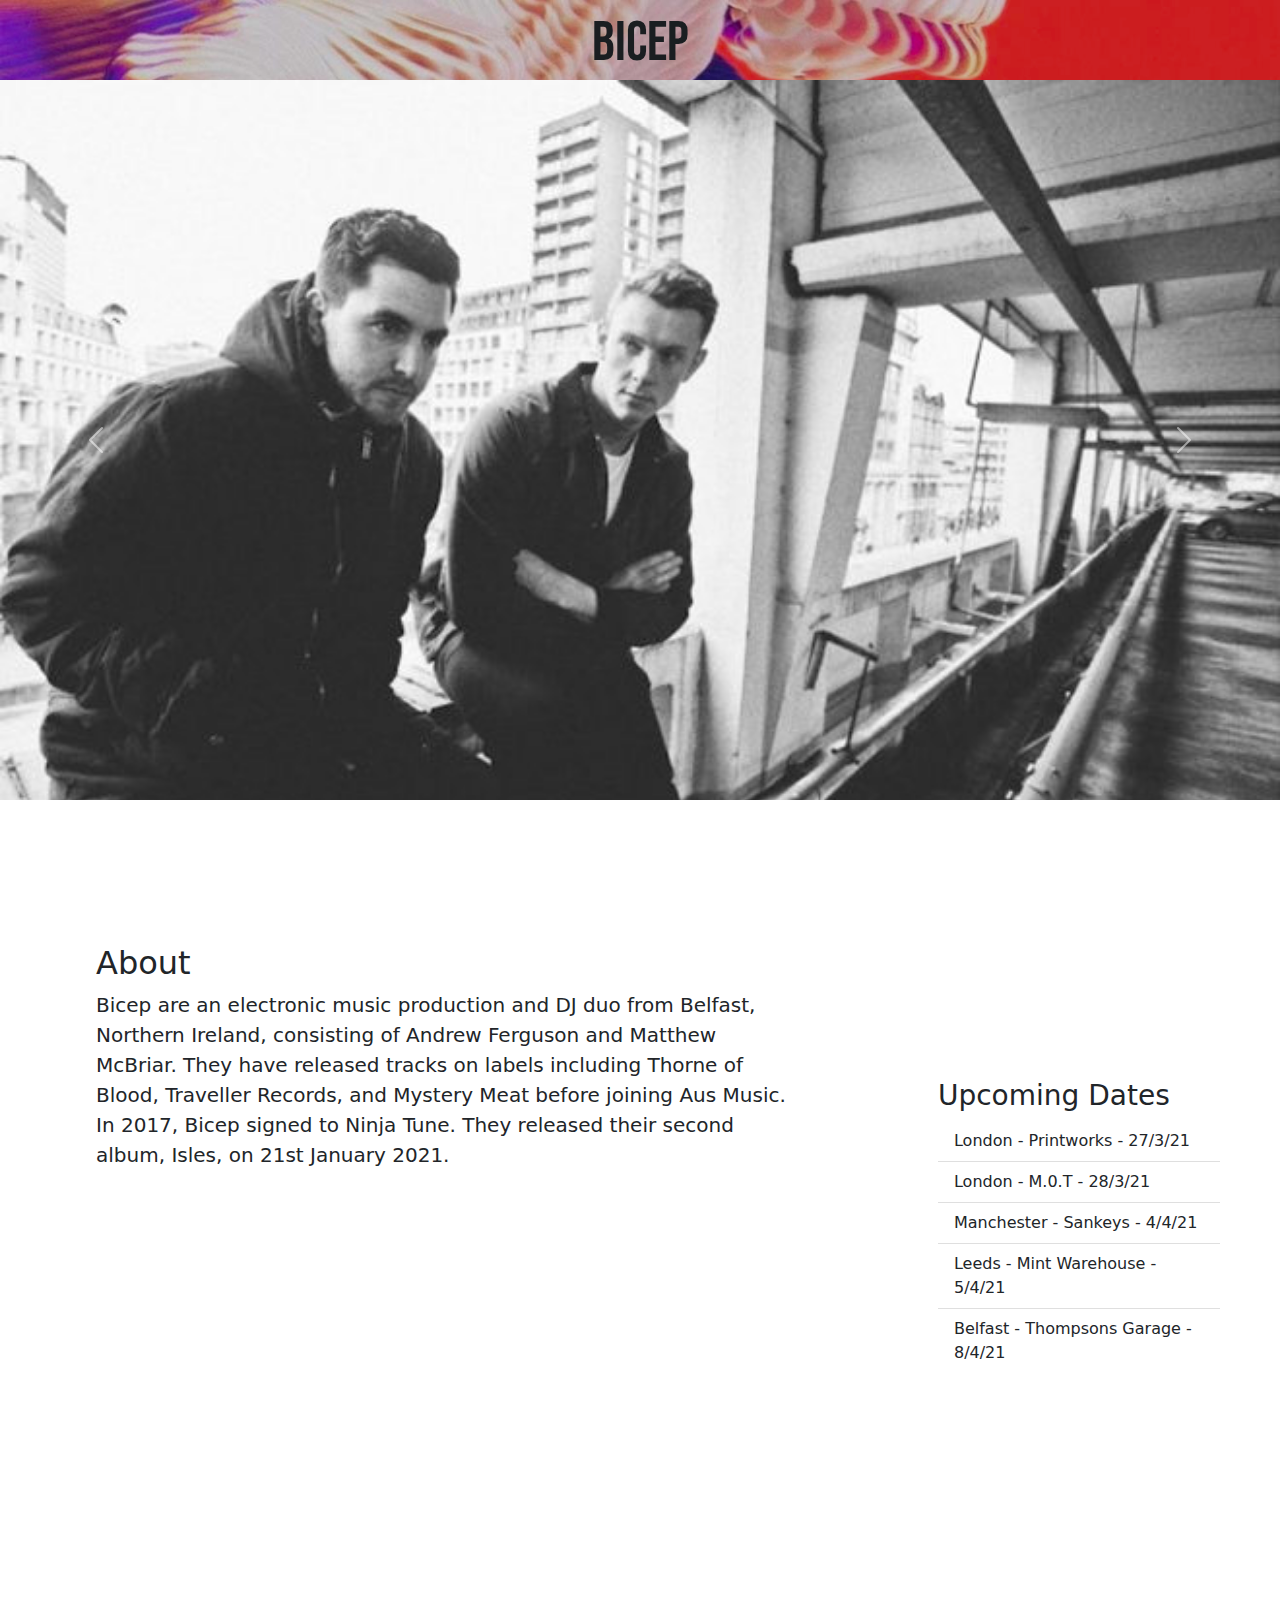
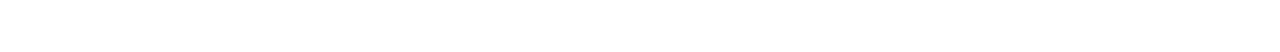
==== index.html @ d3d13f24 "change directory structure" ====
<!DOCTYPE html>
<html lang="en">
<head>
    <meta charset="UTF-8">
    <meta http-equiv="X-UA-Compatible" content="IE=edge">
    <meta name="viewport" content="width=device-width, initial-scale=1.0">
    <!--Bootstrap CSS-->
    <link rel="stylesheet" href="./bootstrap-5.0.0-beta2-dist/bootstrap-5.0.0-beta2-dist/css/bootstrap.css">
    <link rel="preconnect" href="https://fonts.gstatic.com">
    <link href="https://fonts.googleapis.com/css2?family=Bebas+Neue&display=swap" rel="stylesheet">
    <link rel="stylesheet" href="index.css">
    <title>Bicep</title>
</head>
<body>
    <header>
        <h1 class="h1">Bicep</h1>
    </header>
    <main>
        <div class="container-fluid p-0">
            <div id="hero_carousel" class="carousel slide" data-bs-ride="carousel">
                <div class="carousel-inner">
                    <div class="carousel-item active">
                        <img class="d-block w-100 img_contain"  src="./src/images/hero_sitting.jpg" alt="bicep sitting and logo" />  
                    </div>
                    <div class="carousel-item">
                        <img class="d-block w-100 img_contain" src="./src/images/hero_lightshow.jpg" alt="bicep concert">
                    </div>
                    <div class="carousel-item">
                        <img class="d-block w-100 img_contain" src="./src/images/hero_yellow.jpg" alt="playing dj set" />
                    </div>
                </div>
                <button class="carousel-control-prev" type="button" data-bs-target="#hero_carousel"  data-bs-slide="prev">
                    <span class="carousel-control-prev-icon" aria-hidden="true"></span>
                    <span class="visually-hidden">Previous</span>
                </button>
                <button class="carousel-control-next" type="button" data-bs-target="#hero_carousel"  data-bs-slide="next">
                    <span class="carousel-control-next-icon" aria-hidden="true"></span>
                    <span class="visually-hidden">Next</span>
                </button>
            </div>
        </div>
        <div class="d-inline-flex justify-content-around align-items-center">
            <section id="about" class="mt-5 mb-5 p-5 container-md w-75">    
                <div class="container-sm p-5">
                    <h2>About</h2>
                    <p class="lead">Bicep are an electronic music production and DJ duo from Belfast, Northern Ireland, consisting 
                        of Andrew Ferguson and Matthew McBriar. They have released tracks on labels including Thorne of Blood, 
                        Traveller Records, and Mystery Meat before joining Aus Music. In 2017, Bicep signed to Ninja Tune. They released their second 
                    album, Isles, on 21st January 2021.</p>
                </div>
                <div class="text-center">
                    <iframe width="560" height="315" src="https://www.youtube.com/embed/Govg_XmORLE?controls=0" frameborder="0" allow="accelerometer; autoplay; clipboard-write; encrypted-media; gyroscope; picture-in-picture" allowfullscreen></iframe>
                </div>
            </section>
            <aside class="contianer-md m-5 w-25">
                <h3 class=>Upcoming Dates</h3>
                <ul  class="list-group list-group-flush container-xl">
                    <li class="list-group-item">London - Printworks - 27/3/21</li>
                    <li class="list-group-item">London - M.0.T - 28/3/21</li>
                    <li class="list-group-item">Manchester - Sankeys - 4/4/21</li>
                    <li class="list-group-item">Leeds - Mint Warehouse - 5/4/21</li>
                    <li class="list-group-item">Belfast - Thompsons Garage - 8/4/21</li>
                </ul>
            </aside>
        </div>
    </main>

  
<!--Bootstrap & popper JavaScript-->
<script src="../bootstrap-5.0.0-beta2-dist/bootstrap-5.0.0-beta2-dist/js/bootstrap.js"></script>
<script src="https://cdn.jsdelivr.net/npm/@popperjs/core@2.6.0/dist/umd/popper.min.js" integrity="sha384-KsvD1yqQ1/1+IA7gi3P0tyJcT3vR+NdBTt13hSJ2lnve8agRGXTTyNaBYmCR/Nwi" crossorigin="anonymous"></script>
</body>
</html>
---- index.css ----
header {
    height: 80px;
    background-image: url('./src/images/ablum_isles.jpg');
    background-size: cover;
    filter: brightness(0.8);
    text-align: center;
    padding: 10px 0;
}


.h1 {
    font-family: 'Bebas Neue', sans-serif;
    font-size: 3.5rem;
    
}

h1 {
    margin: auto;
    font-family: 'Gill Sans', 'Gill Sans MT', Calibri, 'Trebuchet MS', sans-serif;
}

.carousel-item {
    height: 80vh;
    overflow: hidden;
}

.img_contain {
    object-fit: contain;
}
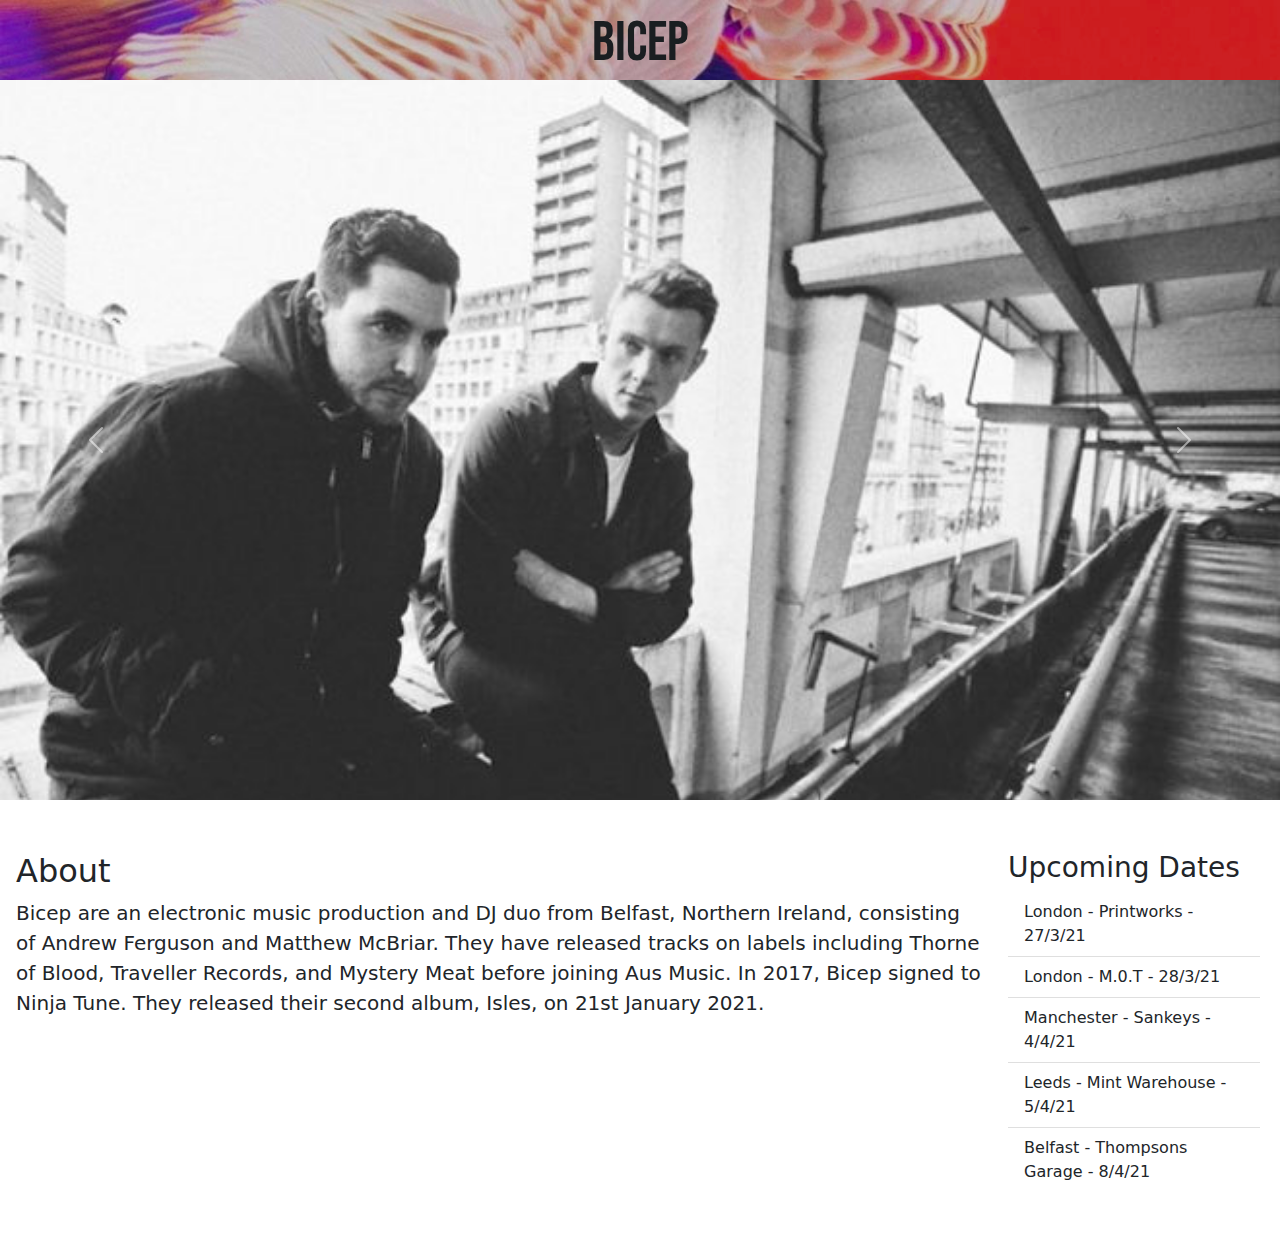
==== commit 1166a2d6: "fix responsive design for small screens" ====
--- a/index.html
+++ b/index.html
@@ -16,7 +16,7 @@
         <h1 class="h1">Bicep</h1>
     </header>
     <main>
-        <div class="container-fluid p-0">
+        <div class="container-fluid p-0 ">
             <div id="hero_carousel" class="carousel slide" data-bs-ride="carousel">
                 <div class="carousel-inner">
                     <div class="carousel-item active">
@@ -39,20 +39,20 @@
                 </button>
             </div>
         </div>
-        <div class="d-inline-flex justify-content-around align-items-center">
-            <section id="about" class="mt-5 mb-5 p-5 container-md w-75">    
-                <div class="container-sm p-5">
+        <div class="d-flex flex-column flex-lg-row justify-content-around align-items-center">
+            <section id="about" class="mt-5 mb-5 p-1 container-md">    
+                <div class="container-sm">
                     <h2>About</h2>
                     <p class="lead">Bicep are an electronic music production and DJ duo from Belfast, Northern Ireland, consisting 
                         of Andrew Ferguson and Matthew McBriar. They have released tracks on labels including Thorne of Blood, 
                         Traveller Records, and Mystery Meat before joining Aus Music. In 2017, Bicep signed to Ninja Tune. They released their second 
                     album, Isles, on 21st January 2021.</p>
                 </div>
-                <div class="text-center">
-                    <iframe width="560" height="315" src="https://www.youtube.com/embed/Govg_XmORLE?controls=0" frameborder="0" allow="accelerometer; autoplay; clipboard-write; encrypted-media; gyroscope; picture-in-picture" allowfullscreen></iframe>
+                <div class="text-center ratio-16x9">
+                    <iframe src="https://www.youtube.com/embed/Govg_XmORLE?controls=0" frameborder="0" allow="accelerometer; autoplay; clipboard-write; encrypted-media; gyroscope; picture-in-picture" allowfullscreen></iframe>
                 </div>
             </section>
-            <aside class="contianer-md m-5 w-25">
+            <aside class="contianer-md m-2">
                 <h3 class=>Upcoming Dates</h3>
                 <ul  class="list-group list-group-flush container-xl">
                     <li class="list-group-item">London - Printworks - 27/3/21</li>
@@ -67,7 +67,7 @@
 
   
 <!--Bootstrap & popper JavaScript-->
-<script src="../bootstrap-5.0.0-beta2-dist/bootstrap-5.0.0-beta2-dist/js/bootstrap.js"></script>
+<script src="./bootstrap-5.0.0-beta2-dist/bootstrap-5.0.0-beta2-dist/js/bootstrap.js"></script>
 <script src="https://cdn.jsdelivr.net/npm/@popperjs/core@2.6.0/dist/umd/popper.min.js" integrity="sha384-KsvD1yqQ1/1+IA7gi3P0tyJcT3vR+NdBTt13hSJ2lnve8agRGXTTyNaBYmCR/Nwi" crossorigin="anonymous"></script>
-</body>
+</body> 
 </html>